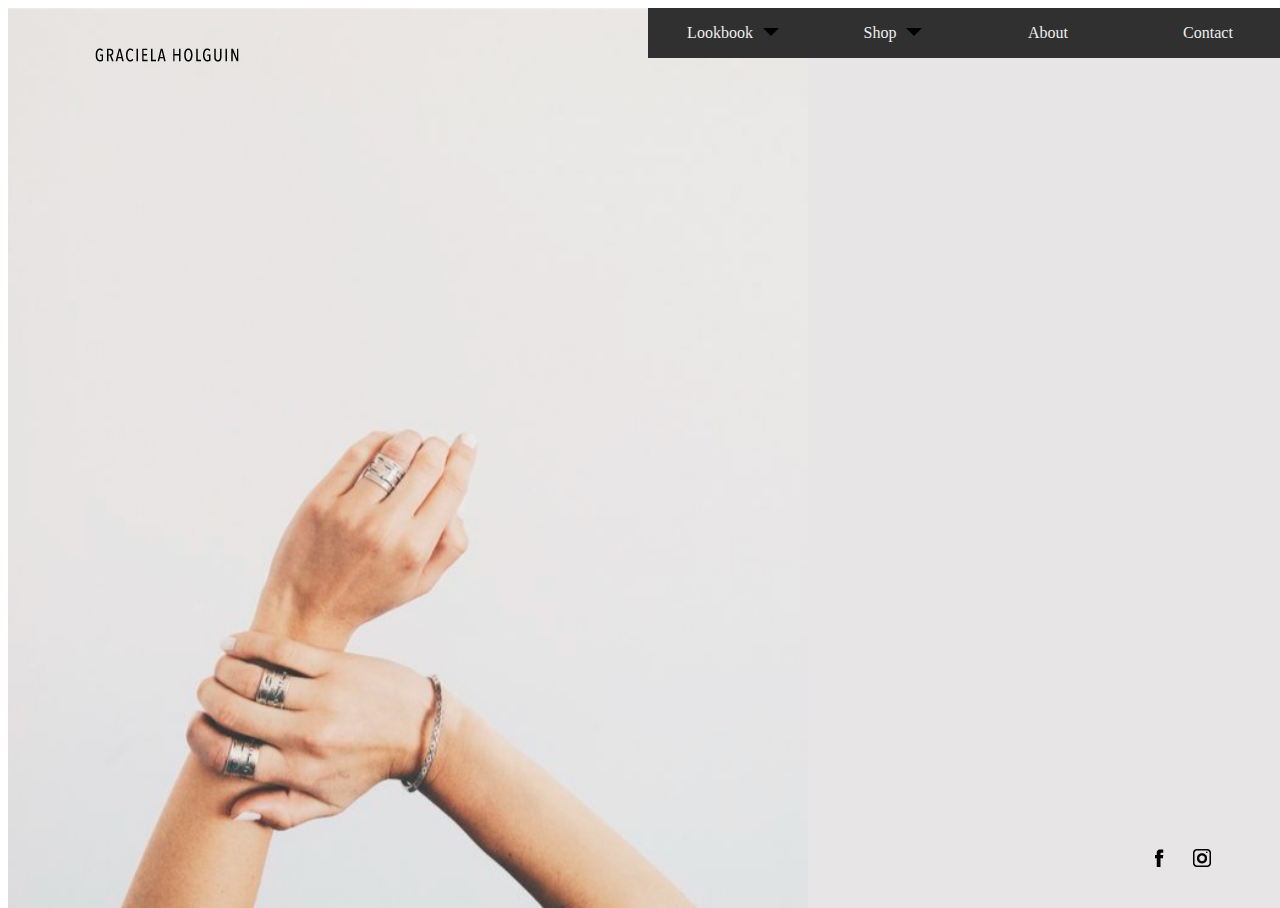
==== index.html @ b3ef6fa7 "Social media footer done. Header layout done, working on styling. Working on Home Section" ====
<!doctype html>
<html class="no-js" lang="es">
    <head>
        <meta charset="utf-8">
        <meta http-equiv="x-ua-compatible" content="ie=edge">
        <title>Products Showroom Template</title>
        <meta name="description" content="This is a collaboration with 'Los Feos Studio'; a solution for small business who wants to promote their products online with an affordable but professional approach. The template is fully customizable in order to be flexible for all kind of industries.">
        <meta name="viewport" content="width=device-width, initial-scale=1">

        <!-- PLACE ORIGINAL FACEBOOK META TAGS -->
            <meta property="fb:admins" content="YOUR_ID_ADMIN_OF_THE_APP" />
            <meta property="fb:app_id" content="PLACE_YOUR_ID" />
            
            <meta property="og:title" content="PLACE_YOUR_TITLE" />
            <meta property="og:site_name" content="PLACE_YOUR_SITE_NAME"/>
            <meta property="og:url" content="PLACE_YOUR_OFFICIAL_URL" />
            <meta property="og:description" content="This is a collaboration with 'Los Feos Studio'; a solution for small business who wants to promote their products online with an affordable but professional approach. The template is fully customizable in order to be flexible for all kind of industries." />

            <!-- PLACE WHAT KIND OF APP THIS IS -->
            <meta property="og:type" content="website" />

            <!-- PLACE WHERE IS MOST PEOPLE WHO WILL SEE YOUR SITE -->
            <meta property="og:locale" content="es_MX" />

            <!-- PLACE AN IMAGE FOR_THE SHARE GRAPH -->
            <meta property="og:image" content="" />
        <!-- END FB META TAGS -->

        <link rel="apple-touch-icon" href="apple-touch-icon.png">
        <!-- Place favicon.png in the root directory -->
        <link rel="icon" type="image/png" href="favicon.png">

        <link rel="stylesheet" href="css/normalize.css">
        <link rel="stylesheet" href="css/main.css">
        <link rel="stylesheet" href="css/styling.css">
        <script src="js/vendor/modernizr-2.8.3.min.js"></script>
    </head>
    <body>
        <!-- PLACE_HERE_YOUR_FBASYNCINIT()_FUNCTION_FOR_THE_APP -->

        <!--[if lt IE 8]>
            <p class="browserupgrade">You are using an <strong>outdated</strong> browser. Please <a href="http://browsehappy.com/">upgrade your browser</a> to improve your experience.</p>
        <![endif]-->

        <!-- Add your site or application content here -->
        <div id="mbrtWrap">
            <div class="innerWrap">
                <header id="mainHead">
                    <div class="logoHome">
                        <a href="#">
                            <img src="img/graciela_holguin.png" alt="Graciela Holguín Joyería" title="Graciela Holguín Joyería">
                        </a>
                    </div>

                    <ul id="dropdownMenu">
                        <li class="mbrtBttns">
                            <a class="mbrtLinks" href="#" alt="Lookbook" title="Lookbook">
                                <span>Lookbook</span>
                                <span class="dropdownTriangle"></span>
                            </a>
                        </li>


                        <li class="mbrtBttns">
                            <a class="mbrtLinks" href="#" alt="Shop" title="Shop">
                                <span>Shop</span>
                                <span class="dropdownTriangle"></span>
                            </a>
                        </li>


                        <li class="mbrtBttns"><a class="mbrtLinks" href="#" alt="About" title="About">About</a></li>


                        <li class="mbrtBttns"><a class="mbrtLinks" href="#" alt="Contact" title="Contact">Contact</a></li>
                    </ul>
                </header>


                <section id="homeLeftImages">
                    <div class="bigImgContainer">
                        <!-- <img src="http://placehold.it/736x736" alt="Big Image"> -->
                    </div>

                    <div class="filterWhite"></div>
                </section>


                <footer>
                    <li class="mbrtBttns firstBttn"><a href="https://www.facebook.com/grajoyeria/" target="_blank" alt="Facebook" title="Facebook"><img src="img/rrss-fb.png" alt="Facebook"></a></li>
                    <li class="mbrtBttns secondBttn"><a href="https://www.instagram.com/grajoyeria/" target="_blank" alt="Instagram" title="Instagram"><img src="img/rrss-ig.png" alt="Instagram"></a></li>
                </footer>
            </div>
        </div>

        <script src="https://ajax.googleapis.com/ajax/libs/jquery/1.11.3/jquery.min.js"></script>
        <script>window.jQuery || document.write('<script src="js/vendor/jquery-1.11.3.min.js"><\/script>')</script>
        <script src="js/plugins.js"></script>
        <script src="js/main.js"></script>

        <!-- Google Analytics: change UA-XXXXX-X to be your site's ID. -->
        <script>
            (function(b,o,i,l,e,r){b.GoogleAnalyticsObject=l;b[l]||(b[l]=
            function(){(b[l].q=b[l].q||[]).push(arguments)});b[l].l=+new Date;
            e=o.createElement(i);r=o.getElementsByTagName(i)[0];
            e.src='https://www.google-analytics.com/analytics.js';
            r.parentNode.insertBefore(e,r)}(window,document,'script','ga'));
            ga('create','UA-XXXXX-X','auto');ga('send','pageview');
        </script>
    </body>
</html>
---- css/styling.css ----
#mbrtWrap {
  position: absolute;
  width: 100%;
  height: 100%;
  margin: 0;
  padding: 0;
  overflow: hidden; }
  #mbrtWrap .innerWrap {
    position: absolute;
    width: 100%;
    height: 100%;
    overflow-y: scroll;
    -webkit-box-sizing: border-box;
    -moz-box-sizing: border-box;
    box-sizing: border-box;
    margin: auto;
    top: 0;
    bottom: 0;
    left: 0;
    right: 0;
    background-color: #eee; }
    #mbrtWrap .innerWrap section {
      z-index: 1;
      position: relative;
      width: 100%;
      height: 100%;
      line-height: 100vh;
      top: 0;
      left: 0; }
    #mbrtWrap .innerWrap .mbrtBttns {
      line-height: 20px; }
    #mbrtWrap .innerWrap .mbrtLinks {
      display: block;
      text-align: center;
      text-decoration: none;
      color: #eee;
      font-weight: lighter;
      background-color: #303030;
      line-height: 50px; }
    #mbrtWrap .innerWrap .dropdownTriangle {
      position: relative;
      width: 0;
      height: 0;
      top: 12px;
      left: 10px;
      border-top: 8px solid #000;
      border-left: 8px solid transparent;
      border-right: 8px solid transparent; }
    #mbrtWrap .innerWrap a {
      -webkit-transition: all 0.3s ease-in-out;
      -moz-transition: all 0.3s ease-in-out;
      -ms-transition: all 0.3s ease-in-out;
      -o-transition: all 0.3s ease-in-out;
      transition: all 0.3s ease-in-out; }
    #mbrtWrap .innerWrap header {
      z-index: 1000000000;
      position: fixed;
      width: 100%;
      height: 56px; }
      #mbrtWrap .innerWrap header .logoHome {
        position: absolute;
        width: 148px;
        height: 18px;
        bottom: 0px;
        left: 85px; }
        #mbrtWrap .innerWrap header .logoHome a {
          position: absolute;
          width: 100%;
          height: 100%; }
        #mbrtWrap .innerWrap header .logoHome img {
          width: 100%;
          vertical-align: baseline; }
      #mbrtWrap .innerWrap header #dropdownMenu {
        position: absolute;
        width: 50%;
        right: 0;
        margin: 0;
        padding: 0; }
        #mbrtWrap .innerWrap header #dropdownMenu li {
          position: relative;
          float: left;
          display: inline-block;
          vertical-align: top;
          zoom: 1;
          /* Fix for IE7 */
          *display: inline;
          /* Fix for IE7 */
          width: 25%; }
    #mbrtWrap .innerWrap footer {
      z-index: 1000000000;
      position: fixed;
      width: 63px;
      height: 20px;
      right: 68px;
      bottom: 32px; }
      #mbrtWrap .innerWrap footer li {
        position: relative;
        float: left;
        display: inline-block;
        vertical-align: top;
        zoom: 1;
        /* Fix for IE7 */
        *display: inline;
        /* Fix for IE7 */
        width: 20px;
        height: 100%;
        text-transform: uppercase; }
      #mbrtWrap .innerWrap footer a {
        display: block;
        width: 100%;
        height: 100%; }
      #mbrtWrap .innerWrap footer img {
        vertical-align: baseline; }
      #mbrtWrap .innerWrap footer .firstBttn {
        float: left; }
      #mbrtWrap .innerWrap footer .secondBttn {
        float: right; }
    #mbrtWrap .innerWrap #homeLeftImages {
      background-color: #e5e3e4;
      min-height: 500px; }
      #mbrtWrap .innerWrap #homeLeftImages .bigImgContainer {
        position: relative;
        width: 62.5%;
        height: 100%;
        background: url("../img/img-1.jpg");
        background-size: cover;
        background-position: bottom left; }
      #mbrtWrap .innerWrap #homeLeftImages .filterWhite {
        position: absolute;
        left: 0;
        top: 0;
        width: 100%;
        height: 100%;
        background-color: #fff;
        opacity: 0.1;
        filter: alpha(opacity=10);
        filter: progid:DXImageTransform.Microsoft.Alpha(Opacity=($val * 100));
        -ms-filter: 'progid:DXImageTransform.Microsoft.Alpha(($val * 100))'; }
    #mbrtWrap .innerWrap a:hover {
      color: #303030;
      background-color: #eee;
      opacity: 0.5;
      filter: alpha(opacity=50);
      filter: progid:DXImageTransform.Microsoft.Alpha(Opacity=($val * 100));
      -ms-filter: 'progid:DXImageTransform.Microsoft.Alpha(($val * 100))'; }

/*# sourceMappingURL=styling.css.map */
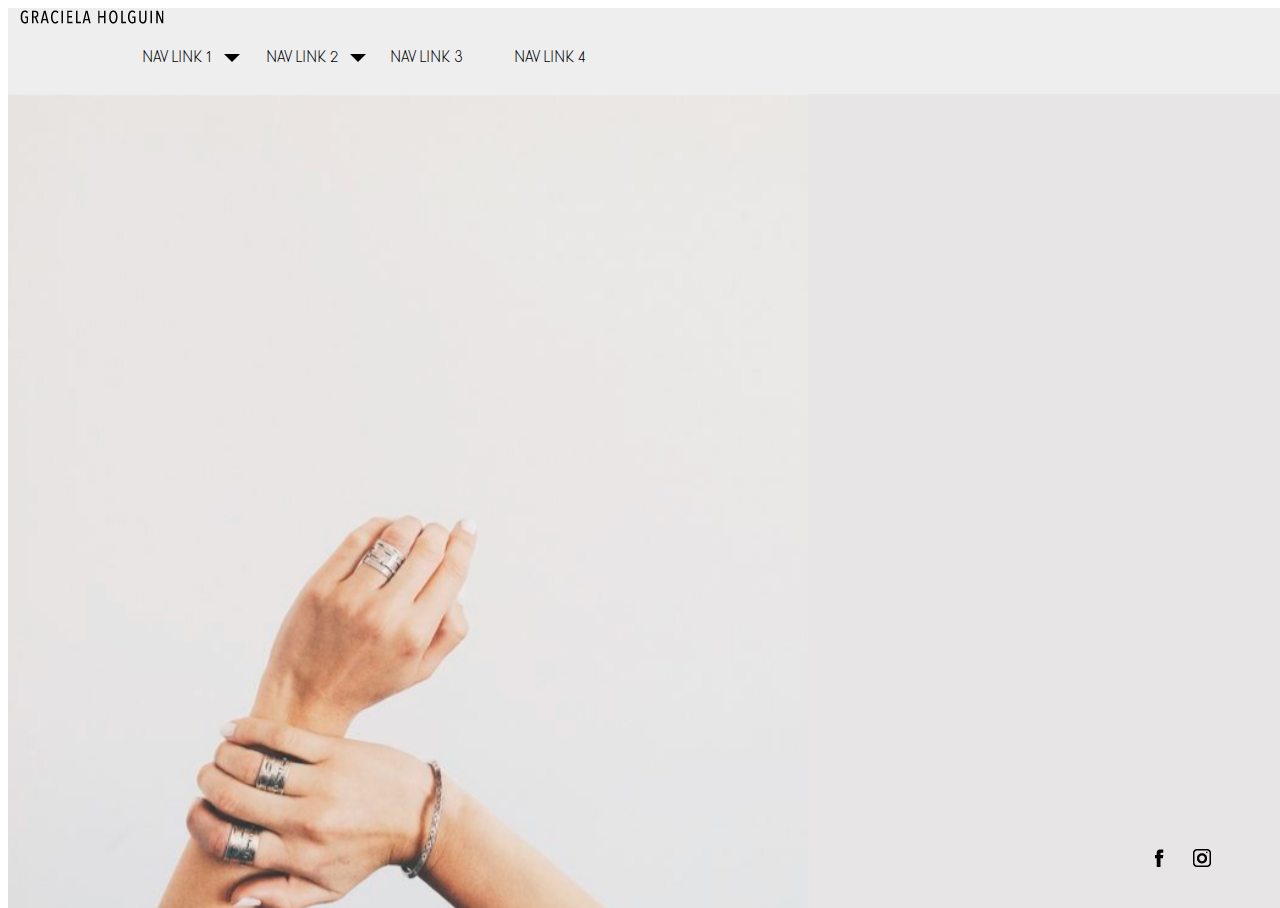
==== commit 9ba09c04: "Dropdown style done, correcting class name pending" ====
--- a/index.html
+++ b/index.html
@@ -33,50 +33,100 @@
         <link rel="stylesheet" href="css/normalize.css">
         <link rel="stylesheet" href="css/main.css">
         <link rel="stylesheet" href="css/styling.css">
-        <script src="js/vendor/modernizr-2.8.3.min.js"></script>
     </head>
-    <body>
-        <!-- PLACE_HERE_YOUR_FBASYNCINIT()_FUNCTION_FOR_THE_APP -->
+    <body class="no-js">
+        <script>
+            // var el = document.getElementsByTagName("body")[0];
+            // el.className = "";
+        </script>
+
 
         <!--[if lt IE 8]>
             <p class="browserupgrade">You are using an <strong>outdated</strong> browser. Please <a href="http://browsehappy.com/">upgrade your browser</a> to improve your experience.</p>
         <![endif]-->
 
-        <!-- Add your site or application content here -->
+
         <div id="mbrtWrap">
             <div class="innerWrap">
-                <header id="mainHead">
-                    <div class="logoHome">
-                        <a href="#">
-                            <img src="img/graciela_holguin.png" alt="Graciela Holguín Joyería" title="Graciela Holguín Joyería">
-                        </a>
-                    </div>
 
-                    <ul id="dropdownMenu">
-                        <li class="mbrtBttns">
-                            <a class="mbrtLinks" href="#" alt="Lookbook" title="Lookbook">
-                                <span>Lookbook</span>
-                                <span class="dropdownTriangle"></span>
+                <!-- Dropdown Navigator -->
+                <nav id="main_nav">
+                    <ul id="dropdown_menu">
+                        <li>
+                            <a href="#">
+                                <img src="img/graciela_holguin.png" alt="Graciela Holguín Joyería" title="Graciela Holguín Joyería">
                             </a>
                         </li>
 
+                    
+                        <li>
+                            <a href="#" alt="Nav Link 1" title="Nav Link 1">
+                                <h3>Nav Link 1</h3>
+                                <span class="dropdown_arrow"></span>
+                            </a>
 
-                        <li class="mbrtBttns">
-                            <a class="mbrtLinks" href="#" alt="Shop" title="Shop">
-                                <span>Shop</span>
-                                <span class="dropdownTriangle"></span>
+                            <ul>
+                                <li>
+                                    <a href="#" title="Sub Nav Link 1">
+                                        <h4>Type of Collection 1</h4>
+                                        <h5>Name of Collection 1</h5>
+                                    </a>
+                                </li>
+                                <li class="last">
+                                    <a href="#" title="Sub Nav Link 2">
+                                        <h4>Type of Collection 2</h4>
+                                        <h5>Name of Collection 2</h5>
+                                    </a>
+                                </li>
+                            </ul>
+                        </li>
+
+
+                        <li>
+                            <a href="#" alt="Nav Link 2" title="Nav Link 2">
+                                <h3>Nav Link 2</h3>
+                                <span class="dropdown_arrow"></span>
+                            </a>
+
+                            <ul>
+                                <li>
+                                    <a href="#" title="Sub Nav Link 1">
+                                        <h5>Name of Product 1</h5>
+                                    </a>
+                                </li>
+
+                                <li>
+                                    <a href="#" title="Sub Nav Link 2">
+                                        <h5>Name of Product 2</h5>
+                                    </a>
+                                </li>
+
+                                <li class="last">
+                                    <a href="#" title="Sub Nav Link 3">
+                                        <h5>Name of Product 3</h5>
+                                    </a>
+                                </li>
+
+                            </ul>
+                        </li>
+
+                        <li>
+                            <a href="#" title="Nav Link 3">
+                                <h3>Nav Link 3</h3>
                             </a>
                         </li>
 
-
-                        <li class="mbrtBttns"><a class="mbrtLinks" href="#" alt="About" title="About">About</a></li>
+                        <li>
+                            <a href="#" title="Nav Link 4">
+                                <h3>Nav Link 4</h3>
+                            </a>
+                        </li>
+    
+                    </ul>
+                </nav>
 
 
-                        <li class="mbrtBttns"><a class="mbrtLinks" href="#" alt="Contact" title="Contact">Contact</a></li>
-                    </ul>
-                </header>
-
-
+                <!-- Body & Sections Content -->
                 <section id="homeLeftImages">
                     <div class="bigImgContainer">
                         <!-- <img src="http://placehold.it/736x736" alt="Big Image"> -->
@@ -93,8 +143,9 @@
             </div>
         </div>
 
-        <script src="https://ajax.googleapis.com/ajax/libs/jquery/1.11.3/jquery.min.js"></script>
-        <script>window.jQuery || document.write('<script src="js/vendor/jquery-1.11.3.min.js"><\/script>')</script>
+        <script src="https://ajax.googleapis.com/ajax/libs/jquery/3.2.1/jquery.min.js"></script>
+        <script>window.jQuery || document.write('<script src="js/vendor/jquery-3.2.1.min.js"><\/script>')</script>
+        <script src="js/vendor/modernizr-2.8.3.min.js"></script>
         <script src="js/plugins.js"></script>
         <script src="js/main.js"></script>
 
--- a/css/styling.css
+++ b/css/styling.css
@@ -1,3 +1,16 @@
+@font-face {
+  font-family: 'Elegant';
+  src: url("../fonts/ElegantLux-Mager.eot");
+  /* IE9 Compat Modes */
+  src: url("../fonts/ElegantLux-Mager.eot?#iefix") format("embedded-opentype"), url("../fonts/ElegantLux-Mager.woff") format("woff"), url("../fonts/ElegantLux-Mager.woff2") format("woff2"), url("../fonts/ElegantLux-Mager.ttf") format("truetype"), url("../fonts/ElegantLux-Mager.svg#ElegantLux-Mager") format("svg");
+  /* Legacy iOS */ }
+* {
+  font-family: 'Elegant', Helvetica;
+  font-weight: 100;
+  -webkit-font-smoothing: antialiased;
+  -moz-font-smoothing: grayscale;
+  -moz-osx-font-smoothing: grayscale; }
+
 #mbrtWrap {
   position: absolute;
   width: 100%;
@@ -37,111 +50,159 @@
       font-weight: lighter;
       background-color: #303030;
       line-height: 50px; }
-    #mbrtWrap .innerWrap .dropdownTriangle {
-      position: relative;
-      width: 0;
-      height: 0;
-      top: 12px;
-      left: 10px;
-      border-top: 8px solid #000;
-      border-left: 8px solid transparent;
-      border-right: 8px solid transparent; }
     #mbrtWrap .innerWrap a {
       -webkit-transition: all 0.3s ease-in-out;
       -moz-transition: all 0.3s ease-in-out;
       -ms-transition: all 0.3s ease-in-out;
       -o-transition: all 0.3s ease-in-out;
       transition: all 0.3s ease-in-out; }
-    #mbrtWrap .innerWrap header {
-      z-index: 1000000000;
-      position: fixed;
-      width: 100%;
-      height: 56px; }
-      #mbrtWrap .innerWrap header .logoHome {
-        position: absolute;
-        width: 148px;
-        height: 18px;
-        bottom: 0px;
-        left: 85px; }
-        #mbrtWrap .innerWrap header .logoHome a {
-          position: absolute;
-          width: 100%;
-          height: 100%; }
-        #mbrtWrap .innerWrap header .logoHome img {
-          width: 100%;
-          vertical-align: baseline; }
-      #mbrtWrap .innerWrap header #dropdownMenu {
-        position: absolute;
-        width: 50%;
-        right: 0;
-        margin: 0;
-        padding: 0; }
-        #mbrtWrap .innerWrap header #dropdownMenu li {
-          position: relative;
-          float: left;
-          display: inline-block;
-          vertical-align: top;
-          zoom: 1;
-          /* Fix for IE7 */
-          *display: inline;
-          /* Fix for IE7 */
-          width: 25%; }
-    #mbrtWrap .innerWrap footer {
-      z-index: 1000000000;
-      position: fixed;
-      width: 63px;
-      height: 20px;
-      right: 68px;
-      bottom: 32px; }
-      #mbrtWrap .innerWrap footer li {
-        position: relative;
-        float: left;
-        display: inline-block;
-        vertical-align: top;
-        zoom: 1;
-        /* Fix for IE7 */
-        *display: inline;
-        /* Fix for IE7 */
-        width: 20px;
-        height: 100%;
-        text-transform: uppercase; }
-      #mbrtWrap .innerWrap footer a {
+
+/* JS disabled styles */
+.no-js nav li:hover ul {
+  display: block; }
+
+nav {
+  z-index: 1000000000;
+  position: fixed;
+  width: 100%;
+  height: 66px;
+  display: block;
+  margin: 0 auto 20px;
+  position: relative;
+  text-transform: uppercase; }
+  nav ul {
+    position: absolute;
+    height: 100%;
+    margin: 0;
+    padding: 0; }
+    nav ul:after {
+      content: ".";
+      display: block;
+      height: 0;
+      clear: both;
+      visibility: hidden; }
+    nav ul li {
+      position: relative;
+      float: left;
+      display: inline-block;
+      vertical-align: top;
+      zoom: 1;
+      /* Fix for IE7 */
+      *display: inline;
+      /* Fix for IE7 */
+      width: 104px;
+      margin: 0 10px;
+      list-style-type: none;
+      font-size: 15px; }
+      nav ul li a {
         display: block;
         width: 100%;
-        height: 100%; }
-      #mbrtWrap .innerWrap footer img {
-        vertical-align: baseline; }
-      #mbrtWrap .innerWrap footer .firstBttn {
-        float: left; }
-      #mbrtWrap .innerWrap footer .secondBttn {
-        float: right; }
-    #mbrtWrap .innerWrap #homeLeftImages {
-      background-color: #e5e3e4;
-      min-height: 500px; }
-      #mbrtWrap .innerWrap #homeLeftImages .bigImgContainer {
-        position: relative;
-        width: 62.5%;
-        height: 100%;
-        background: url("../img/img-1.jpg");
-        background-size: cover;
-        background-position: bottom left; }
-      #mbrtWrap .innerWrap #homeLeftImages .filterWhite {
+        color: #000;
+        text-decoration: none; }
+        nav ul li a:focus {
+          outline: none;
+          text-decoration: underline; }
+        nav ul li a h3 {
+          margin-top: 36px;
+          margin-bottom: 19px;
+          display: inline-block; }
+      nav ul li li:first-child a {
+        border-left: none; }
+      nav ul li li.last a {
+        border-right: none; }
+      nav ul li ul {
+        display: none;
+        width: 100%;
+        height: auto;
         position: absolute;
         left: 0;
-        top: 0;
-        width: 100%;
-        height: 100%;
-        background-color: #fff;
-        opacity: 0.1;
-        filter: alpha(opacity=10);
-        filter: progid:DXImageTransform.Microsoft.Alpha(Opacity=($val * 100));
-        -ms-filter: 'progid:DXImageTransform.Microsoft.Alpha(($val * 100))'; }
-    #mbrtWrap .innerWrap a:hover {
-      color: #303030;
-      background-color: #eee;
-      opacity: 0.5;
-      filter: alpha(opacity=50);
-      filter: progid:DXImageTransform.Microsoft.Alpha(Opacity=($val * 100));
-      -ms-filter: 'progid:DXImageTransform.Microsoft.Alpha(($val * 100))'; }
+        border-bottom: 1px solid #919191; }
+        nav ul li ul li {
+          width: 100%;
+          float: none;
+          margin: 0;
+          border-top: 1px solid #919191; }
+          nav ul li ul li a {
+            padding: 0;
+            border-left: none;
+            border-right: none;
+            font-size: 14px; }
+            nav ul li ul li a:hover {
+              opacity: 0.5;
+              filter: alpha(opacity=50);
+              filter: progid:DXImageTransform.Microsoft.Alpha(Opacity=($val * 100));
+              -ms-filter: 'progid:DXImageTransform.Microsoft.Alpha(($val * 100))'; }
+            nav ul li ul li a h4 {
+              font-size: 9px;
+              -webkit-font-smoothing: auto;
+              color: #000;
+              margin-top: 11px; }
+            nav ul li ul li a h5 {
+              font-size: 12px;
+              color: #686868;
+              margin-top: 0;
+              margin-top: 12px;
+              margin-bottom: 14px; }
+    nav ul .dropdown_arrow {
+      position: relative;
+      width: 0;
+      height: 0;
+      display: inline-block;
+      left: 8px;
+      border-top: 8px solid #000;
+      border-left: 8px solid transparent;
+      border-right: 8px solid transparent; }
+
+footer {
+  z-index: 1000000000;
+  position: fixed;
+  width: 63px;
+  height: 20px;
+  right: 68px;
+  bottom: 32px; }
+  footer li {
+    position: relative;
+    float: left;
+    display: inline-block;
+    vertical-align: top;
+    zoom: 1;
+    /* Fix for IE7 */
+    *display: inline;
+    /* Fix for IE7 */
+    width: 20px;
+    height: 100%;
+    text-transform: uppercase; }
+  footer a {
+    display: block;
+    width: 100%;
+    height: 100%; }
+  footer img {
+    vertical-align: baseline; }
+  footer .firstBttn {
+    float: left; }
+  footer .secondBttn {
+    float: right; }
+
+#homeLeftImages {
+  background-color: #e5e3e4;
+  min-height: 500px; }
+  #homeLeftImages .bigImgContainer {
+    position: relative;
+    width: 62.5%;
+    height: 100%;
+    background: url("../img/img-1.jpg");
+    background-size: cover;
+    background-position: bottom left; }
+  #homeLeftImages .filterWhite {
+    position: absolute;
+    left: 0;
+    top: 0;
+    width: 100%;
+    height: 100%;
+    background-color: #fff;
+    opacity: 0.1;
+    filter: alpha(opacity=10);
+    filter: progid:DXImageTransform.Microsoft.Alpha(Opacity=($val * 100));
+    -ms-filter: 'progid:DXImageTransform.Microsoft.Alpha(($val * 100))'; }
 
 /*# sourceMappingURL=styling.css.map */
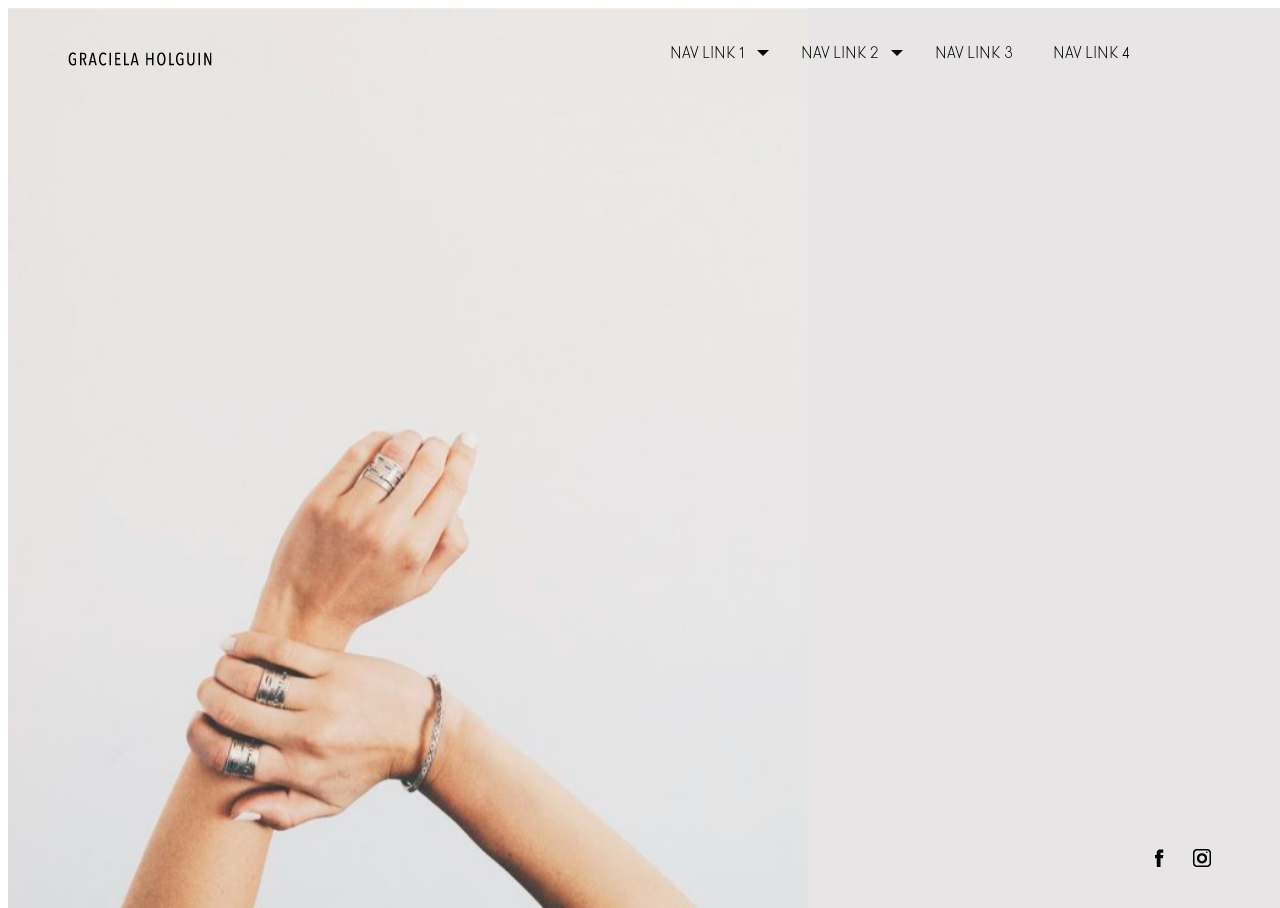
==== commit 59a2c133: "Class names written better. Syntax and hierarchy of dropdown improved. Javascript dropdown pending." ====
--- a/index.html
+++ b/index.html
@@ -45,34 +45,32 @@
             <p class="browserupgrade">You are using an <strong>outdated</strong> browser. Please <a href="http://browsehappy.com/">upgrade your browser</a> to improve your experience.</p>
         <![endif]-->
 
+        <div class="innerWrap">
 
-        <div id="mbrtWrap">
-            <div class="innerWrap">
+            <header>
+                <div id="main_logo">
+                    <a href="#">
+                        <img src="img/graciela_holguin.png" alt="Graciela Holguín Joyería" title="Graciela Holguín Joyería">
+                    </a>
+                </div>
 
                 <!-- Dropdown Navigator -->
                 <nav id="main_nav">
-                    <ul id="dropdown_menu">
-                        <li>
-                            <a href="#">
-                                <img src="img/graciela_holguin.png" alt="Graciela Holguín Joyería" title="Graciela Holguín Joyería">
-                            </a>
-                        </li>
-
-                    
-                        <li>
+                    <ul id="dropdown_menu" class="main_ul">
+                        <li class="main_nav_link">
                             <a href="#" alt="Nav Link 1" title="Nav Link 1">
                                 <h3>Nav Link 1</h3>
                                 <span class="dropdown_arrow"></span>
                             </a>
 
-                            <ul>
-                                <li>
+                            <ul class="sub_ul">
+                                <li class="sub_nav_link">
                                     <a href="#" title="Sub Nav Link 1">
                                         <h4>Type of Collection 1</h4>
                                         <h5>Name of Collection 1</h5>
                                     </a>
                                 </li>
-                                <li class="last">
+                                <li class="sub_nav_link last">
                                     <a href="#" title="Sub Nav Link 2">
                                         <h4>Type of Collection 2</h4>
                                         <h5>Name of Collection 2</h5>
@@ -82,66 +80,67 @@
                         </li>
 
 
-                        <li>
+                        <li class="main_nav_link">
                             <a href="#" alt="Nav Link 2" title="Nav Link 2">
                                 <h3>Nav Link 2</h3>
                                 <span class="dropdown_arrow"></span>
                             </a>
 
-                            <ul>
-                                <li>
+                            <ul class="sub_ul">
+                                <li class="sub_nav_link">
                                     <a href="#" title="Sub Nav Link 1">
-                                        <h5>Name of Product 1</h5>
+                                        <h6>Name of Product 1</h6>
                                     </a>
                                 </li>
 
-                                <li>
+                                <li class="sub_nav_link">
                                     <a href="#" title="Sub Nav Link 2">
-                                        <h5>Name of Product 2</h5>
+                                        <h6>Name of Product 2</h6>
                                     </a>
                                 </li>
 
-                                <li class="last">
+                                <li class="sub_nav_link last">
                                     <a href="#" title="Sub Nav Link 3">
-                                        <h5>Name of Product 3</h5>
+                                        <h6>Name of Product 3</h6>
                                     </a>
                                 </li>
 
                             </ul>
                         </li>
 
-                        <li>
+                        <li class="main_nav_link">
                             <a href="#" title="Nav Link 3">
                                 <h3>Nav Link 3</h3>
                             </a>
                         </li>
 
-                        <li>
+                        <li class="main_nav_link">
                             <a href="#" title="Nav Link 4">
                                 <h3>Nav Link 4</h3>
                             </a>
                         </li>
-    
+
                     </ul>
                 </nav>
+            </header>
 
 
-                <!-- Body & Sections Content -->
-                <section id="homeLeftImages">
-                    <div class="bigImgContainer">
-                        <!-- <img src="http://placehold.it/736x736" alt="Big Image"> -->
-                    </div>
+            <!-- Body & Sections Content -->
+            <section id="homeLeftImages">
+                <div class="bigImgContainer">
+                    <!-- <img src="http://placehold.it/736x736" alt="Big Image"> -->
+                </div>
 
-                    <div class="filterWhite"></div>
-                </section>
+                <div class="filterWhite"></div>
+            </section>
 
 
-                <footer>
-                    <li class="mbrtBttns firstBttn"><a href="https://www.facebook.com/grajoyeria/" target="_blank" alt="Facebook" title="Facebook"><img src="img/rrss-fb.png" alt="Facebook"></a></li>
-                    <li class="mbrtBttns secondBttn"><a href="https://www.instagram.com/grajoyeria/" target="_blank" alt="Instagram" title="Instagram"><img src="img/rrss-ig.png" alt="Instagram"></a></li>
-                </footer>
-            </div>
+            <footer>
+                <li class="firstBttn"><a href="https://www.facebook.com/grajoyeria/" target="_blank" alt="Facebook" title="Facebook"><img src="img/rrss-fb.png" alt="Facebook"></a></li>
+                <li class="secondBttn"><a href="https://www.instagram.com/grajoyeria/" target="_blank" alt="Instagram" title="Instagram"><img src="img/rrss-ig.png" alt="Instagram"></a></li>
+            </footer>
         </div>
+        
 
         <script src="https://ajax.googleapis.com/ajax/libs/jquery/3.2.1/jquery.min.js"></script>
         <script>window.jQuery || document.write('<script src="js/vendor/jquery-3.2.1.min.js"><\/script>')</script>
--- a/css/styling.css
+++ b/css/styling.css
@@ -11,147 +11,139 @@
   -moz-font-smoothing: grayscale;
   -moz-osx-font-smoothing: grayscale; }
 
-#mbrtWrap {
+.innerWrap {
   position: absolute;
   width: 100%;
   height: 100%;
   margin: 0;
   padding: 0;
-  overflow: hidden; }
-  #mbrtWrap .innerWrap {
-    position: absolute;
+  overflow-y: scroll;
+  -webkit-box-sizing: border-box;
+  -moz-box-sizing: border-box;
+  box-sizing: border-box;
+  background-color: #eee; }
+  .innerWrap section {
+    z-index: 1;
+    position: relative;
     width: 100%;
     height: 100%;
-    overflow-y: scroll;
-    -webkit-box-sizing: border-box;
-    -moz-box-sizing: border-box;
-    box-sizing: border-box;
-    margin: auto;
+    line-height: 100vh;
     top: 0;
-    bottom: 0;
-    left: 0;
-    right: 0;
-    background-color: #eee; }
-    #mbrtWrap .innerWrap section {
-      z-index: 1;
-      position: relative;
-      width: 100%;
-      height: 100%;
-      line-height: 100vh;
-      top: 0;
-      left: 0; }
-    #mbrtWrap .innerWrap .mbrtBttns {
-      line-height: 20px; }
-    #mbrtWrap .innerWrap .mbrtLinks {
-      display: block;
-      text-align: center;
-      text-decoration: none;
-      color: #eee;
-      font-weight: lighter;
-      background-color: #303030;
-      line-height: 50px; }
-    #mbrtWrap .innerWrap a {
-      -webkit-transition: all 0.3s ease-in-out;
-      -moz-transition: all 0.3s ease-in-out;
-      -ms-transition: all 0.3s ease-in-out;
-      -o-transition: all 0.3s ease-in-out;
-      transition: all 0.3s ease-in-out; }
+    left: 0; }
+  .innerWrap a {
+    -webkit-transition: all 0.3s ease-in-out;
+    -moz-transition: all 0.3s ease-in-out;
+    -ms-transition: all 0.3s ease-in-out;
+    -o-transition: all 0.3s ease-in-out;
+    transition: all 0.3s ease-in-out; }
 
 /* JS disabled styles */
 .no-js nav li:hover ul {
-  display: block; }
-
-nav {
-  z-index: 1000000000;
+  display: block !important; }
+
+header {
   position: fixed;
   width: 100%;
-  height: 66px;
-  display: block;
-  margin: 0 auto 20px;
-  position: relative;
-  text-transform: uppercase; }
-  nav ul {
+  height: 76px;
+  z-index: 1000000000; }
+  header #main_logo {
     position: absolute;
-    height: 100%;
-    margin: 0;
-    padding: 0; }
-    nav ul:after {
-      content: ".";
-      display: block;
-      height: 0;
-      clear: both;
-      visibility: hidden; }
-    nav ul li {
-      position: relative;
-      float: left;
-      display: inline-block;
-      vertical-align: top;
-      zoom: 1;
-      /* Fix for IE7 */
-      *display: inline;
-      /* Fix for IE7 */
-      width: 104px;
-      margin: 0 10px;
-      list-style-type: none;
-      font-size: 15px; }
-      nav ul li a {
+    top: 42px;
+    left: 4.5%; }
+    header #main_logo img {
+      vertical-align: top; }
+  header #main_nav {
+    position: absolute;
+    display: block;
+    width: 510px;
+    right: 10%;
+    text-transform: uppercase; }
+    header #main_nav .main_ul {
+      position: absolute;
+      height: 100%;
+      margin: 0;
+      padding: 0; }
+      header #main_nav .main_ul:after {
+        content: ".";
         display: block;
-        width: 100%;
-        color: #000;
-        text-decoration: none; }
-        nav ul li a:focus {
-          outline: none;
-          text-decoration: underline; }
-        nav ul li a h3 {
-          margin-top: 36px;
-          margin-bottom: 19px;
-          display: inline-block; }
-      nav ul li li:first-child a {
-        border-left: none; }
-      nav ul li li.last a {
-        border-right: none; }
-      nav ul li ul {
-        display: none;
-        width: 100%;
-        height: auto;
-        position: absolute;
-        left: 0;
-        border-bottom: 1px solid #919191; }
-        nav ul li ul li {
+        height: 0;
+        clear: both;
+        visibility: hidden; }
+      header #main_nav .main_ul .main_nav_link {
+        position: relative;
+        float: left;
+        display: inline-block;
+        vertical-align: top;
+        zoom: 1;
+        /* Fix for IE7 */
+        *display: inline;
+        /* Fix for IE7 */
+        -webkit-box-sizing: border-box;
+        -moz-box-sizing: border-box;
+        box-sizing: border-box;
+        padding: 0 8px;
+        margin: 0 12px;
+        list-style-type: none; }
+        header #main_nav .main_ul .main_nav_link a {
+          display: block;
           width: 100%;
-          float: none;
-          margin: 0;
-          border-top: 1px solid #919191; }
-          nav ul li ul li a {
+          color: #000;
+          text-decoration: none; }
+          header #main_nav .main_ul .main_nav_link a:focus {
+            outline: none;
+            text-decoration: underline; }
+          header #main_nav .main_ul .main_nav_link a h3 {
+            font-size: 18px;
+            margin-top: 32px;
+            margin-bottom: 19px;
+            display: inline-block; }
+          header #main_nav .main_ul .main_nav_link a .dropdown_arrow {
+            position: relative;
+            width: 0;
+            height: 0;
+            display: inline-block;
+            top: -2px;
+            left: 8px;
+            border-top: 6px solid #000;
+            border-left: 6px solid transparent;
+            border-right: 6px solid transparent; }
+        header #main_nav .main_ul .main_nav_link .sub_ul {
+          display: none;
+          position: absolute;
+          width: 100%;
+          height: auto;
+          left: 4px;
+          padding: 0;
+          border-bottom: 1px solid #919191;
+          list-style-type: none; }
+          header #main_nav .main_ul .main_nav_link .sub_ul .sub_nav_link {
+            width: 100%;
+            float: none;
+            margin: 0;
             padding: 0;
-            border-left: none;
-            border-right: none;
-            font-size: 14px; }
-            nav ul li ul li a:hover {
-              opacity: 0.5;
-              filter: alpha(opacity=50);
-              filter: progid:DXImageTransform.Microsoft.Alpha(Opacity=($val * 100));
-              -ms-filter: 'progid:DXImageTransform.Microsoft.Alpha(($val * 100))'; }
-            nav ul li ul li a h4 {
-              font-size: 9px;
-              -webkit-font-smoothing: auto;
-              color: #000;
-              margin-top: 11px; }
-            nav ul li ul li a h5 {
-              font-size: 12px;
-              color: #686868;
-              margin-top: 0;
-              margin-top: 12px;
-              margin-bottom: 14px; }
-    nav ul .dropdown_arrow {
-      position: relative;
-      width: 0;
-      height: 0;
-      display: inline-block;
-      left: 8px;
-      border-top: 8px solid #000;
-      border-left: 8px solid transparent;
-      border-right: 8px solid transparent; }
+            border-top: 1px solid #919191; }
+            header #main_nav .main_ul .main_nav_link .sub_ul .sub_nav_link a {
+              padding: 0;
+              border-left: none;
+              border-right: none;
+              font-size: 14px; }
+              header #main_nav .main_ul .main_nav_link .sub_ul .sub_nav_link a:hover {
+                opacity: 0.5;
+                filter: alpha(opacity=50);
+                filter: progid:DXImageTransform.Microsoft.Alpha(Opacity=($val * 100));
+                -ms-filter: 'progid:DXImageTransform.Microsoft.Alpha(($val * 100))'; }
+              header #main_nav .main_ul .main_nav_link .sub_ul .sub_nav_link a h4 {
+                font-size: 9px;
+                -webkit-font-smoothing: auto;
+                color: #000;
+                margin-top: 11px; }
+              header #main_nav .main_ul .main_nav_link .sub_ul .sub_nav_link a h5, header #main_nav .main_ul .main_nav_link .sub_ul .sub_nav_link a h6 {
+                font-size: 13px;
+                letter-spacing: 1px;
+                color: #686868;
+                margin-top: 0;
+                margin-top: 12px;
+                margin-bottom: 14px; }
 
 footer {
   z-index: 1000000000;
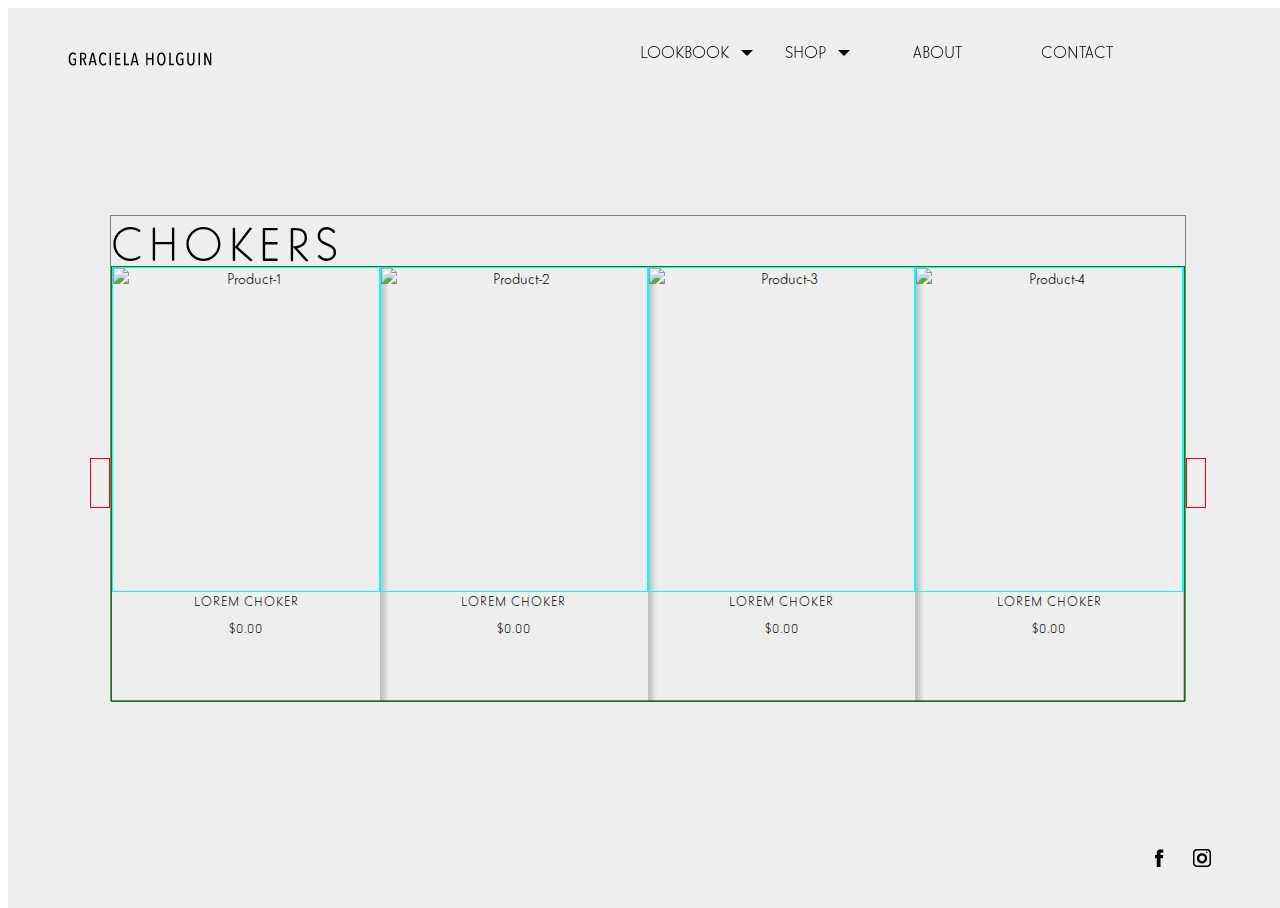
==== commit 0a0d21bc: "Still working on Product Carousel" ====
--- a/index.html
+++ b/index.html
@@ -36,8 +36,8 @@
     </head>
     <body class="no-js">
         <script>
-            // var el = document.getElementsByTagName("body")[0];
-            // el.className = "";
+            var el = document.getElementsByTagName("body")[0];
+            el.className = "";
         </script>
 
 
@@ -58,22 +58,22 @@
                 <nav id="main_nav">
                     <ul id="dropdown_menu" class="main_ul">
                         <li class="main_nav_link">
-                            <a href="#" alt="Nav Link 1" title="Nav Link 1">
-                                <h3>Nav Link 1</h3>
+                            <a href="#" title="Lookbook">
+                                <h3>Lookbook</h3>
                                 <span class="dropdown_arrow"></span>
                             </a>
 
                             <ul class="sub_ul">
                                 <li class="sub_nav_link">
-                                    <a href="#" title="Sub Nav Link 1">
-                                        <h4>Type of Collection 1</h4>
-                                        <h5>Name of Collection 1</h5>
+                                    <a href="#" title="Tempo 1">
+                                        <h4>Tempo 1</h4>
+                                        <h5>Seasons</h5>
                                     </a>
                                 </li>
                                 <li class="sub_nav_link last">
-                                    <a href="#" title="Sub Nav Link 2">
-                                        <h4>Type of Collection 2</h4>
-                                        <h5>Name of Collection 2</h5>
+                                    <a href="#" title="Tempo 2">
+                                        <h4>Tempo 2</h4>
+                                        <h5>Dulce Noche</h5>
                                     </a>
                                 </li>
                             </ul>
@@ -81,27 +81,27 @@
 
 
                         <li class="main_nav_link">
-                            <a href="#" alt="Nav Link 2" title="Nav Link 2">
-                                <h3>Nav Link 2</h3>
+                            <a href="#"title="Shop">
+                                <h3>Shop</h3>
                                 <span class="dropdown_arrow"></span>
                             </a>
 
                             <ul class="sub_ul">
                                 <li class="sub_nav_link">
-                                    <a href="#" title="Sub Nav Link 1">
-                                        <h6>Name of Product 1</h6>
+                                    <a href="#" title="Chokers" >
+                                        <h6>Chokers</h6>
                                     </a>
                                 </li>
 
                                 <li class="sub_nav_link">
-                                    <a href="#" title="Sub Nav Link 2">
-                                        <h6>Name of Product 2</h6>
+                                    <a href="#" title="Brazaletes" >
+                                        <h6>Brazaletes</h6>
                                     </a>
                                 </li>
 
                                 <li class="sub_nav_link last">
-                                    <a href="#" title="Sub Nav Link 3">
-                                        <h6>Name of Product 3</h6>
+                                    <a href="#" title="Anillos" >
+                                        <h6>Anillos</h6>
                                     </a>
                                 </li>
 
@@ -109,14 +109,14 @@
                         </li>
 
                         <li class="main_nav_link">
-                            <a href="#" title="Nav Link 3">
-                                <h3>Nav Link 3</h3>
-                            </a>
-                        </li>
-
-                        <li class="main_nav_link">
-                            <a href="#" title="Nav Link 4">
-                                <h3>Nav Link 4</h3>
+                            <a href="#" title="About">
+                                <h3>About</h3>
+                            </a>
+                        </li>
+
+                        <li class="main_nav_link">
+                            <a href="#" title="Contact">
+                                <h3>Contact</h3>
                             </a>
                         </li>
 
@@ -126,18 +126,98 @@
 
 
             <!-- Body & Sections Content -->
-            <section id="homeLeftImages">
-                <div class="bigImgContainer">
-                    <!-- <img src="http://placehold.it/736x736" alt="Big Image"> -->
+
+            <!-- <section class="home_left_images">
+                <div class="big_img_container">
+                    <img src="http://placehold.it/736x736" alt="Big Image">
                 </div>
 
-                <div class="filterWhite"></div>
+                <div class="filter_white"></div>
+            </section> -->
+
+            <section id="product_carousel">
+                <nav class="arrow_container left_arrow_nav">
+                    <a href="#" class="carousel_arrows left_carousel_arrow gray_arrow"></a>
+                </nav>
+
+                <div class="carousel_container">
+                    <h1 class="product_type">Chokers</h1>
+                    <div class="carousel_simple">
+                        <div class="inner_slider">
+                            <div class="product_card single_product_1">
+                                <div class="img_container"><img src="http://placehold.it/165x210" alt="Product-1" title="Product-1"></div>
+
+                                <div class="info_container">
+                                    <h2 class="product_name" title="Product-1">Lorem Choker</h2>
+                                    <h3 class="product_price" title="Price-1">$0.00</h3>
+                                </div>
+                            </div>
+
+
+                            <div class="product_card single_product_2">
+                                <div class="img_container"><img src="http://placehold.it/165x210" alt="Product-2" title="Product-2"></div>
+
+                                <div class="info_container">
+                                    <h2 class="product_name" title="Product-2">Lorem Choker</h2>
+                                    <h3 class="product_price" title="Price-2">$0.00</h3>
+                                </div>
+                            </div>
+
+
+                            <div class="product_card single_product_3">
+                                <div class="img_container"><img src="http://placehold.it/165x210" alt="Product-3" title="Product-3"></div>
+
+                                <div class="info_container">
+                                    <h2 class="product_name" title="Product-3">Lorem Choker</h2>
+                                    <h3 class="product_price" title="Price-3">$0.00</h3>
+                                </div>
+                            </div>
+
+
+                            <div class="product_card single_product_4">
+                                <div class="img_container"><img src="http://placehold.it/165x210" alt="Product-4" title="Product-4"></div>
+
+                                <div class="info_container">
+                                    <h2 class="product_name" title="Product-4">Lorem Choker</h2>
+                                    <h3 class="product_price" title="Price-4">$0.00</h3>
+                                </div>
+                            </div>
+
+
+                            <div class="product_card single_product_5">
+                                <div class="img_container"><img src="http://placehold.it/165x210" alt="Product-5" title="Product-5"></div>
+
+                                <div class="info_container">
+                                    <h2 class="product_name" title="Product-5">Lorem Choker</h2>
+                                    <h3 class="product_price" title="Price-5">$0.00</h3>
+                                </div>
+                            </div>
+
+
+                            <div class="product_card single_product_6">
+                                <div class="img_container"><img src="http://placehold.it/165x210" alt="Product-6" title="Product-6"></div>
+
+                                <div class="info_container">
+                                    <h2 class="product_name" title="Product-6">Lorem Choker</h2>
+                                    <h3 class="product_price" title="Price-6">$0.00</h3>
+                                </div>
+                            </div>
+                        </div>
+                    </div>
+                </div>
+
+                <nav class="arrow_container right_arrow_nav">
+                    <a href="#" class="carousel_arrows right_carousel_arrow gray_arrow"></a>
+                </nav>
+
+                <div class="return_to_collection"></div>
+                
             </section>
 
 
             <footer>
-                <li class="firstBttn"><a href="https://www.facebook.com/grajoyeria/" target="_blank" alt="Facebook" title="Facebook"><img src="img/rrss-fb.png" alt="Facebook"></a></li>
-                <li class="secondBttn"><a href="https://www.instagram.com/grajoyeria/" target="_blank" alt="Instagram" title="Instagram"><img src="img/rrss-ig.png" alt="Instagram"></a></li>
+                <li class="firstBttn"><a href="https://www.facebook.com/grajoyeria/" target="_blank" title="Facebook"><img src="img/rrss-fb.png" alt="Facebook"></a></li>
+                <li class="secondBttn"><a href="https://www.instagram.com/grajoyeria/" target="_blank" title="Instagram"><img src="img/rrss-ig.png" alt="Instagram"></a></li>
             </footer>
         </div>
         
--- a/css/styling.css
+++ b/css/styling.css
@@ -27,7 +27,6 @@
     position: relative;
     width: 100%;
     height: 100%;
-    line-height: 100vh;
     top: 0;
     left: 0; }
   .innerWrap a {
@@ -55,7 +54,7 @@
   header #main_nav {
     position: absolute;
     display: block;
-    width: 510px;
+    width: 540px;
     right: 10%;
     text-transform: uppercase; }
     header #main_nav .main_ul {
@@ -81,6 +80,7 @@
         -webkit-box-sizing: border-box;
         -moz-box-sizing: border-box;
         box-sizing: border-box;
+        min-width: 104px;
         padding: 0 8px;
         margin: 0 12px;
         list-style-type: none; }
@@ -115,7 +115,8 @@
           left: 4px;
           padding: 0;
           border-bottom: 1px solid #919191;
-          list-style-type: none; }
+          list-style-type: none;
+          background-color: #eee; }
           header #main_nav .main_ul .main_nav_link .sub_ul .sub_nav_link {
             width: 100%;
             float: none;
@@ -123,7 +124,7 @@
             padding: 0;
             border-top: 1px solid #919191; }
             header #main_nav .main_ul .main_nav_link .sub_ul .sub_nav_link a {
-              padding: 0;
+              padding: 0 0 0 7px;
               border-left: none;
               border-right: none;
               font-size: 14px; }
@@ -175,17 +176,18 @@
   footer .secondBttn {
     float: right; }
 
-#homeLeftImages {
+.home_left_images {
   background-color: #e5e3e4;
-  min-height: 500px; }
-  #homeLeftImages .bigImgContainer {
+  min-height: 500px;
+  line-height: 100vh; }
+  .home_left_images .big_img_container {
     position: relative;
     width: 62.5%;
     height: 100%;
     background: url("../img/img-1.jpg");
     background-size: cover;
     background-position: bottom left; }
-  #homeLeftImages .filterWhite {
+  .home_left_images .filter_white {
     position: absolute;
     left: 0;
     top: 0;
@@ -197,4 +199,136 @@
     filter: progid:DXImageTransform.Microsoft.Alpha(Opacity=($val * 100));
     -ms-filter: 'progid:DXImageTransform.Microsoft.Alpha(($val * 100))'; }
 
+.carousel_container {
+  position: absolute;
+  width: 84%;
+  height: 54%;
+  min-height: 384px;
+  margin: auto;
+  top: 0;
+  bottom: 0;
+  left: 0;
+  right: 0;
+  border: 1px solid gray;
+  -webkit-box-sizing: border-box;
+  -moz-box-sizing: border-box;
+  box-sizing: border-box; }
+  .carousel_container .product_type {
+    position: relative;
+    margin: 0;
+    text-transform: uppercase;
+    font-size: 50px;
+    line-height: 50px;
+    letter-spacing: 5px; }
+  .carousel_container .carousel_simple {
+    position: relative;
+    width: 100%;
+    height: 90%;
+    overflow: hidden;
+    border: 1px solid green;
+    -webkit-box-sizing: border-box;
+    -moz-box-sizing: border-box;
+    box-sizing: border-box; }
+    .carousel_container .carousel_simple .inner_slider {
+      position: relative;
+      width: 150%;
+      height: 100%;
+      display: block; }
+      .carousel_container .carousel_simple .inner_slider .product_card {
+        position: relative;
+        float: left;
+        display: inline-block;
+        vertical-align: top;
+        zoom: 1;
+        /* Fix for IE7 */
+        *display: inline;
+        /* Fix for IE7 */
+        width: 16.66%;
+        height: 100%;
+        text-align: center;
+        box-shadow: 5px 5px 5px rgba(0, 0, 0, 0.2); }
+        .carousel_container .carousel_simple .inner_slider .product_card .img_container {
+          position: relative;
+          width: 100%;
+          height: 75%;
+          padding: 0 10%;
+          -webkit-box-sizing: border-box;
+          -moz-box-sizing: border-box;
+          box-sizing: border-box;
+          border: 1px solid aqua; }
+          .carousel_container .carousel_simple .inner_slider .product_card .img_container img {
+            position: absolute;
+            margin: auto;
+            top: 0;
+            bottom: 0;
+            left: 0;
+            right: 0; }
+        .carousel_container .carousel_simple .inner_slider .product_card .info_container {
+          position: relative;
+          width: 100%;
+          height: 25%; }
+          .carousel_container .carousel_simple .inner_slider .product_card .info_container .product_name, .carousel_container .carousel_simple .inner_slider .product_card .info_container .product_price {
+            margin: 0 0 10px 0;
+            font-size: 14px;
+            letter-spacing: 1px;
+            text-transform: uppercase; }
+
+.arrow_container {
+  position: absolute;
+  width: 20px;
+  height: 50px;
+  margin: auto;
+  top: 50px;
+  bottom: 0;
+  border: 1px solid red;
+  -webkit-box-sizing: border-box;
+  -moz-box-sizing: border-box;
+  box-sizing: border-box; }
+  .arrow_container .carousel_arrows {
+    display: block;
+    position: absolute;
+    width: 20px;
+    height: 28px;
+    margin: auto;
+    top: 0;
+    bottom: 0;
+    background: transparent url("../img/carousel_arrows.png") no-repeat;
+    -webkit-transition: all 0.5s ease-in-out;
+    -moz-transition: all 0.5s ease-in-out;
+    -ms-transition: all 0.5s ease-in-out;
+    -o-transition: all 0.5s ease-in-out;
+    transition: all 0.5s ease-in-out; }
+  .arrow_container .left_carousel_arrow {
+    background-position: left center; }
+    .arrow_container .left_carousel_arrow:hover {
+      -webkit-transform: translate(-5px, 0);
+      -moz-transform: translate(-5px, 0);
+      -ms-transform: translate(-5px, 0);
+      -o-transform: translate(-5px, 0);
+      transform: translate(-5px, 0); }
+  .arrow_container .right_carousel_arrow {
+    background-position: right center; }
+    .arrow_container .right_carousel_arrow:hover {
+      -webkit-transform: translate(5px, 0);
+      -moz-transform: translate(5px, 0);
+      -ms-transform: translate(5px, 0);
+      -o-transform: translate(5px, 0);
+      transform: translate(5px, 0); }
+  .arrow_container .gray_arrow {
+    opacity: 0.4;
+    filter: alpha(opacity=40);
+    filter: progid:DXImageTransform.Microsoft.Alpha(Opacity=($val * 100));
+    -ms-filter: 'progid:DXImageTransform.Microsoft.Alpha(($val * 100))'; }
+
+.left_arrow_nav {
+  right: 92%; }
+
+.right_arrow_nav {
+  left: 92%; }
+
+.return_to_collection {
+  position: absolute;
+  width: 132px;
+  height: 38px; }
+
 /*# sourceMappingURL=styling.css.map */
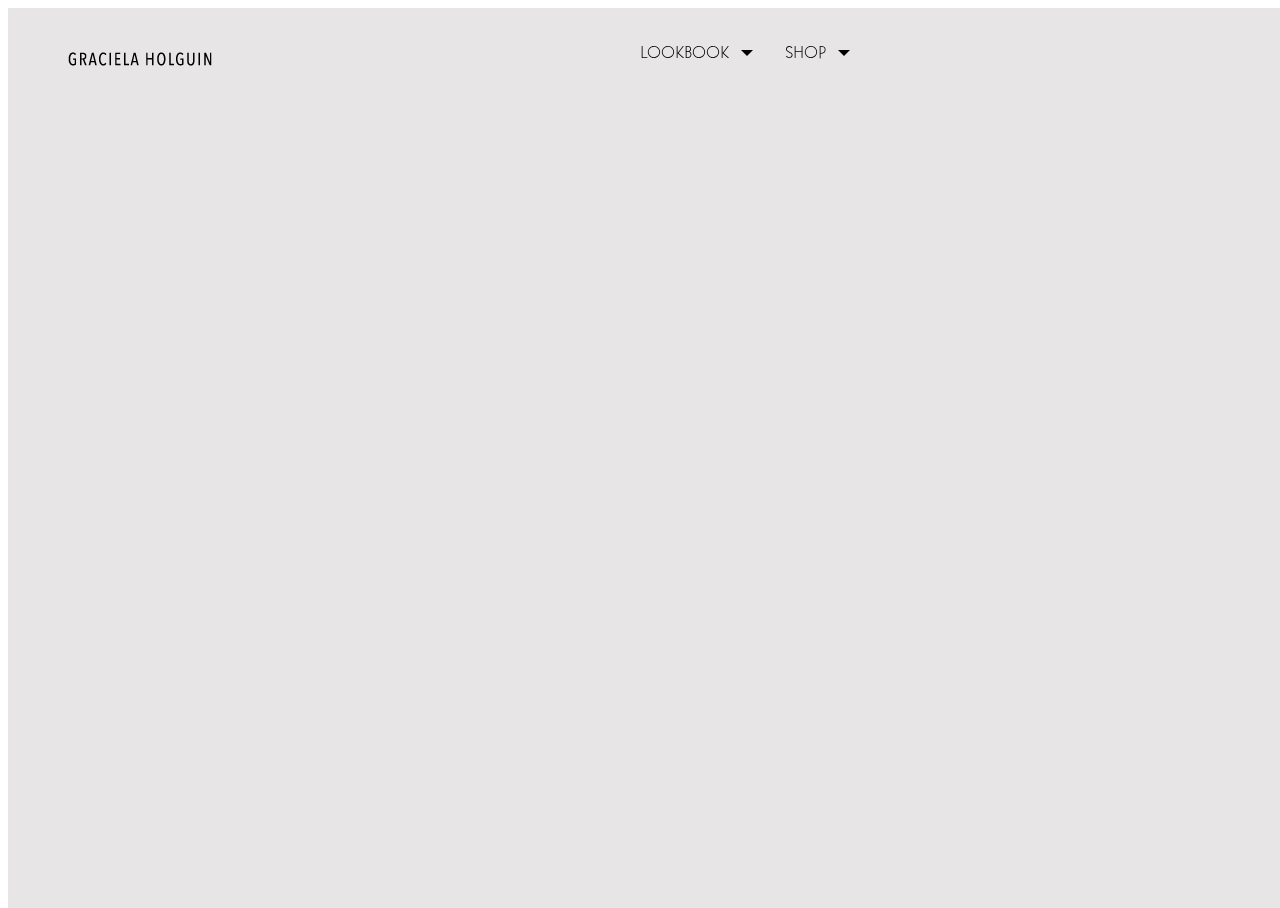
==== commit 41251426: "Second lorem content to show client. Now animated" ====
--- a/index.html
+++ b/index.html
@@ -3,7 +3,8 @@
     <head>
         <meta charset="utf-8">
         <meta http-equiv="x-ua-compatible" content="ie=edge">
-        <title>Products Showroom Template</title>
+        <!-- <title>Products Showroom Template</title> -->
+        <title>Graciela Holguín | Joyería</title>
         <meta name="description" content="This is a collaboration with 'Los Feos Studio'; a solution for small business who wants to promote their products online with an affordable but professional approach. The template is fully customizable in order to be flexible for all kind of industries.">
         <meta name="viewport" content="width=device-width, initial-scale=1">
 
@@ -48,7 +49,7 @@
         <div class="innerWrap">
 
             <header>
-                <div id="main_logo">
+                <div id="main_logo" class="fadeLeftIn">
                     <a href="#">
                         <img src="img/graciela_holguin.png" alt="Graciela Holguín Joyería" title="Graciela Holguín Joyería">
                     </a>
@@ -57,22 +58,22 @@
                 <!-- Dropdown Navigator -->
                 <nav id="main_nav">
                     <ul id="dropdown_menu" class="main_ul">
-                        <li class="main_nav_link">
-                            <a href="#" title="Lookbook">
+                        <li class="main_nav_link fadeLeftIn">
+                            <a href="products" title="Lookbook">
                                 <h3>Lookbook</h3>
                                 <span class="dropdown_arrow"></span>
                             </a>
 
                             <ul class="sub_ul">
                                 <li class="sub_nav_link">
-                                    <a href="#" title="Tempo 1">
-                                        <h4>Tempo 1</h4>
-                                        <h5>Seasons</h5>
+                                    <a href="products" title="Colección 1">
+                                        <h4>Colección 1</h4>
+                                        <h5>Gotas</h5>
                                     </a>
                                 </li>
                                 <li class="sub_nav_link last">
-                                    <a href="#" title="Tempo 2">
-                                        <h4>Tempo 2</h4>
+                                    <a href="products" title="Colección 2">
+                                        <h4>Colección 2</h4>
                                         <h5>Dulce Noche</h5>
                                     </a>
                                 </li>
@@ -80,27 +81,27 @@
                         </li>
 
 
-                        <li class="main_nav_link">
-                            <a href="#"title="Shop">
+                        <li class="main_nav_link fadeLeftIn">
+                            <a href="products"title="Shop">
                                 <h3>Shop</h3>
                                 <span class="dropdown_arrow"></span>
                             </a>
 
                             <ul class="sub_ul">
                                 <li class="sub_nav_link">
-                                    <a href="#" title="Chokers" >
+                                    <a href="products" title="Chokers" >
                                         <h6>Chokers</h6>
                                     </a>
                                 </li>
 
                                 <li class="sub_nav_link">
-                                    <a href="#" title="Brazaletes" >
+                                    <a href="products" title="Brazaletes" >
                                         <h6>Brazaletes</h6>
                                     </a>
                                 </li>
 
                                 <li class="sub_nav_link last">
-                                    <a href="#" title="Anillos" >
+                                    <a href="products" title="Anillos" >
                                         <h6>Anillos</h6>
                                     </a>
                                 </li>
@@ -108,13 +109,13 @@
                             </ul>
                         </li>
 
-                        <li class="main_nav_link">
+                        <li class="main_nav_link fadeLeftIn">
                             <a href="#" title="About">
                                 <h3>About</h3>
                             </a>
                         </li>
 
-                        <li class="main_nav_link">
+                        <li class="main_nav_link fadeLeftIn">
                             <a href="#" title="Contact">
                                 <h3>Contact</h3>
                             </a>
@@ -127,97 +128,18 @@
 
             <!-- Body & Sections Content -->
 
-            <!-- <section class="home_left_images">
-                <div class="big_img_container">
-                    <img src="http://placehold.it/736x736" alt="Big Image">
+            <section class="home_left_images">
+                <div class="big_img_container fadeUpIn">
+                    <!-- <img src="http://placehold.it/736x736" alt="Big Image"> -->
                 </div>
 
                 <div class="filter_white"></div>
-            </section> -->
-
-            <section id="product_carousel">
-                <nav class="arrow_container left_arrow_nav">
-                    <a href="#" class="carousel_arrows left_carousel_arrow gray_arrow"></a>
-                </nav>
-
-                <div class="carousel_container">
-                    <h1 class="product_type">Chokers</h1>
-                    <div class="carousel_simple">
-                        <div class="inner_slider">
-                            <div class="product_card single_product_1">
-                                <div class="img_container"><img src="http://placehold.it/165x210" alt="Product-1" title="Product-1"></div>
-
-                                <div class="info_container">
-                                    <h2 class="product_name" title="Product-1">Lorem Choker</h2>
-                                    <h3 class="product_price" title="Price-1">$0.00</h3>
-                                </div>
-                            </div>
-
-
-                            <div class="product_card single_product_2">
-                                <div class="img_container"><img src="http://placehold.it/165x210" alt="Product-2" title="Product-2"></div>
-
-                                <div class="info_container">
-                                    <h2 class="product_name" title="Product-2">Lorem Choker</h2>
-                                    <h3 class="product_price" title="Price-2">$0.00</h3>
-                                </div>
-                            </div>
-
-
-                            <div class="product_card single_product_3">
-                                <div class="img_container"><img src="http://placehold.it/165x210" alt="Product-3" title="Product-3"></div>
-
-                                <div class="info_container">
-                                    <h2 class="product_name" title="Product-3">Lorem Choker</h2>
-                                    <h3 class="product_price" title="Price-3">$0.00</h3>
-                                </div>
-                            </div>
-
-
-                            <div class="product_card single_product_4">
-                                <div class="img_container"><img src="http://placehold.it/165x210" alt="Product-4" title="Product-4"></div>
-
-                                <div class="info_container">
-                                    <h2 class="product_name" title="Product-4">Lorem Choker</h2>
-                                    <h3 class="product_price" title="Price-4">$0.00</h3>
-                                </div>
-                            </div>
-
-
-                            <div class="product_card single_product_5">
-                                <div class="img_container"><img src="http://placehold.it/165x210" alt="Product-5" title="Product-5"></div>
-
-                                <div class="info_container">
-                                    <h2 class="product_name" title="Product-5">Lorem Choker</h2>
-                                    <h3 class="product_price" title="Price-5">$0.00</h3>
-                                </div>
-                            </div>
-
-
-                            <div class="product_card single_product_6">
-                                <div class="img_container"><img src="http://placehold.it/165x210" alt="Product-6" title="Product-6"></div>
-
-                                <div class="info_container">
-                                    <h2 class="product_name" title="Product-6">Lorem Choker</h2>
-                                    <h3 class="product_price" title="Price-6">$0.00</h3>
-                                </div>
-                            </div>
-                        </div>
-                    </div>
-                </div>
-
-                <nav class="arrow_container right_arrow_nav">
-                    <a href="#" class="carousel_arrows right_carousel_arrow gray_arrow"></a>
-                </nav>
-
-                <div class="return_to_collection"></div>
-                
             </section>
 
 
             <footer>
-                <li class="firstBttn"><a href="https://www.facebook.com/grajoyeria/" target="_blank" title="Facebook"><img src="img/rrss-fb.png" alt="Facebook"></a></li>
-                <li class="secondBttn"><a href="https://www.instagram.com/grajoyeria/" target="_blank" title="Instagram"><img src="img/rrss-ig.png" alt="Instagram"></a></li>
+                <li class="firstBttn fadeLeftIn"><a href="https://www.facebook.com/grajoyeria/" target="_blank" title="Facebook"><img src="img/rrss-fb.png" alt="Facebook"></a></li>
+                <li class="secondBttn fadeLeftIn"><a href="https://www.instagram.com/grajoyeria/" target="_blank" title="Instagram"><img src="img/rrss-ig.png" alt="Instagram"></a></li>
             </footer>
         </div>
         
@@ -227,6 +149,22 @@
         <script src="js/vendor/modernizr-2.8.3.min.js"></script>
         <script src="js/plugins.js"></script>
         <script src="js/main.js"></script>
+        <script>
+            $(window).on("load",function(){
+                var firstObjects = $('.fadeLeftIn');
+
+                $.each($('.fadeLeftIn'), function(index, el) {
+                    setTimeout(function(){
+                       $(el).removeClass('fadeLeftIn');
+
+                       if (index == (firstObjects.length - 1)) {
+                            $('.fadeUpIn').removeClass('fadeUpIn');
+                       };
+
+                    }, ( index * 250 ));
+                });
+            });
+        </script>
 
         <!-- Google Analytics: change UA-XXXXX-X to be your site's ID. -->
         <script>
--- a/css/styling.css
+++ b/css/styling.css
@@ -48,7 +48,12 @@
   header #main_logo {
     position: absolute;
     top: 42px;
-    left: 4.5%; }
+    left: 4.5%;
+    -webkit-transition: all 0.8s ease-in-out;
+    -moz-transition: all 0.8s ease-in-out;
+    -ms-transition: all 0.8s ease-in-out;
+    -o-transition: all 0.8s ease-in-out;
+    transition: all 0.8s ease-in-out; }
     header #main_logo img {
       vertical-align: top; }
   header #main_nav {
@@ -83,15 +88,19 @@
         min-width: 104px;
         padding: 0 8px;
         margin: 0 12px;
-        list-style-type: none; }
+        list-style-type: none;
+        -webkit-transition: all 0.8s ease-in-out;
+        -moz-transition: all 0.8s ease-in-out;
+        -ms-transition: all 0.8s ease-in-out;
+        -o-transition: all 0.8s ease-in-out;
+        transition: all 0.8s ease-in-out; }
         header #main_nav .main_ul .main_nav_link a {
           display: block;
           width: 100%;
           color: #000;
           text-decoration: none; }
           header #main_nav .main_ul .main_nav_link a:focus {
-            outline: none;
-            text-decoration: underline; }
+            outline: none; }
           header #main_nav .main_ul .main_nav_link a h3 {
             font-size: 18px;
             margin-top: 32px;
@@ -115,8 +124,7 @@
           left: 4px;
           padding: 0;
           border-bottom: 1px solid #919191;
-          list-style-type: none;
-          background-color: #eee; }
+          list-style-type: none; }
           header #main_nav .main_ul .main_nav_link .sub_ul .sub_nav_link {
             width: 100%;
             float: none;
@@ -146,58 +154,13 @@
                 margin-top: 12px;
                 margin-bottom: 14px; }
 
-footer {
-  z-index: 1000000000;
-  position: fixed;
-  width: 63px;
-  height: 20px;
-  right: 68px;
-  bottom: 32px; }
-  footer li {
-    position: relative;
-    float: left;
-    display: inline-block;
-    vertical-align: top;
-    zoom: 1;
-    /* Fix for IE7 */
-    *display: inline;
-    /* Fix for IE7 */
-    width: 20px;
-    height: 100%;
-    text-transform: uppercase; }
-  footer a {
-    display: block;
-    width: 100%;
-    height: 100%; }
-  footer img {
-    vertical-align: baseline; }
-  footer .firstBttn {
-    float: left; }
-  footer .secondBttn {
-    float: right; }
-
-.home_left_images {
-  background-color: #e5e3e4;
-  min-height: 500px;
-  line-height: 100vh; }
-  .home_left_images .big_img_container {
-    position: relative;
-    width: 62.5%;
-    height: 100%;
-    background: url("../img/img-1.jpg");
-    background-size: cover;
-    background-position: bottom left; }
-  .home_left_images .filter_white {
-    position: absolute;
-    left: 0;
-    top: 0;
-    width: 100%;
-    height: 100%;
-    background-color: #fff;
-    opacity: 0.1;
-    filter: alpha(opacity=10);
-    filter: progid:DXImageTransform.Microsoft.Alpha(Opacity=($val * 100));
-    -ms-filter: 'progid:DXImageTransform.Microsoft.Alpha(($val * 100))'; }
+#product_carousel {
+  background-color: #fff;
+  -webkit-transition: all 0.8s ease-in-out;
+  -moz-transition: all 0.8s ease-in-out;
+  -ms-transition: all 0.8s ease-in-out;
+  -o-transition: all 0.8s ease-in-out;
+  transition: all 0.8s ease-in-out; }
 
 .carousel_container {
   position: absolute;
@@ -209,7 +172,6 @@
   bottom: 0;
   left: 0;
   right: 0;
-  border: 1px solid gray;
   -webkit-box-sizing: border-box;
   -moz-box-sizing: border-box;
   box-sizing: border-box; }
@@ -219,21 +181,30 @@
     text-transform: uppercase;
     font-size: 50px;
     line-height: 50px;
-    letter-spacing: 5px; }
+    letter-spacing: 5px;
+    -webkit-box-sizing: border-box;
+    -moz-box-sizing: border-box;
+    box-sizing: border-box;
+    padding-left: 2%; }
   .carousel_container .carousel_simple {
     position: relative;
     width: 100%;
     height: 90%;
     overflow: hidden;
-    border: 1px solid green;
     -webkit-box-sizing: border-box;
     -moz-box-sizing: border-box;
     box-sizing: border-box; }
     .carousel_container .carousel_simple .inner_slider {
       position: relative;
-      width: 150%;
+      width: 200%;
       height: 100%;
-      display: block; }
+      left: 0;
+      display: block;
+      -webkit-transition: all 0.6s ease-in-out;
+      -moz-transition: all 0.6s ease-in-out;
+      -ms-transition: all 0.6s ease-in-out;
+      -o-transition: all 0.6s ease-in-out;
+      transition: all 0.6s ease-in-out; }
       .carousel_container .carousel_simple .inner_slider .product_card {
         position: relative;
         float: left;
@@ -243,21 +214,24 @@
         /* Fix for IE7 */
         *display: inline;
         /* Fix for IE7 */
-        width: 16.66%;
+        width: 16.6666666667%;
         height: 100%;
         text-align: center;
-        box-shadow: 5px 5px 5px rgba(0, 0, 0, 0.2); }
+        -webkit-box-sizing: border-box;
+        -moz-box-sizing: border-box;
+        box-sizing: border-box;
+        padding: 0 1%; }
         .carousel_container .carousel_simple .inner_slider .product_card .img_container {
           position: relative;
           width: 100%;
           height: 75%;
-          padding: 0 10%;
+          overflow: hidden;
           -webkit-box-sizing: border-box;
           -moz-box-sizing: border-box;
-          box-sizing: border-box;
-          border: 1px solid aqua; }
+          box-sizing: border-box; }
           .carousel_container .carousel_simple .inner_slider .product_card .img_container img {
             position: absolute;
+            width: 100%;
             margin: auto;
             top: 0;
             bottom: 0;
@@ -278,9 +252,8 @@
   width: 20px;
   height: 50px;
   margin: auto;
-  top: 50px;
+  top: -5%;
   bottom: 0;
-  border: 1px solid red;
   -webkit-box-sizing: border-box;
   -moz-box-sizing: border-box;
   box-sizing: border-box; }
@@ -329,6 +302,143 @@
 .return_to_collection {
   position: absolute;
   width: 132px;
-  height: 38px; }
+  height: 38px;
+  left: 45px;
+  bottom: 31px;
+  text-decoration: none;
+  text-transform: uppercase;
+  -webkit-transition: all 0.4s ease-in-out;
+  -moz-transition: all 0.4s ease-in-out;
+  -ms-transition: all 0.4s ease-in-out;
+  -o-transition: all 0.4s ease-in-out;
+  transition: all 0.4s ease-in-out; }
+  .return_to_collection:hover {
+    opacity: 0.5;
+    filter: alpha(opacity=50);
+    filter: progid:DXImageTransform.Microsoft.Alpha(Opacity=($val * 100));
+    -ms-filter: 'progid:DXImageTransform.Microsoft.Alpha(($val * 100))'; }
+  .return_to_collection div {
+    position: relative;
+    float: left;
+    height: 100%; }
+  .return_to_collection .return_arrow {
+    width: 10px;
+    margin-right: 17px; }
+    .return_to_collection .return_arrow .draw_arrow {
+      position: relative;
+      width: 0;
+      height: 0;
+      top: 39%;
+      border-right: 8px solid #000;
+      border-top: 8px solid transparent;
+      border-bottom: 8px solid transparent; }
+  .return_to_collection .return_data {
+    width: 105px;
+    -webkit-box-sizing: border-box;
+    -moz-box-sizing: border-box;
+    box-sizing: border-box;
+    padding-left: 3px;
+    border-bottom: 1px solid #919191; }
+    .return_to_collection .return_data div {
+      width: 100%; }
+      .return_to_collection .return_data div h4, .return_to_collection .return_data div h5 {
+        margin: 0; }
+    .return_to_collection .return_data .collection_type {
+      height: 39%; }
+      .return_to_collection .return_data .collection_type h4 {
+        color: #000;
+        font-size: 9px;
+        -webkit-font-smoothing: auto; }
+    .return_to_collection .return_data .collection_name {
+      height: 61%; }
+      .return_to_collection .return_data .collection_name h5 {
+        color: #686868;
+        font-size: 13px;
+        letter-spacing: 1px; }
+
+footer {
+  z-index: 1000000000;
+  position: fixed;
+  width: 63px;
+  height: 20px;
+  right: 68px;
+  bottom: 32px; }
+  footer li {
+    position: relative;
+    float: left;
+    display: inline-block;
+    vertical-align: top;
+    zoom: 1;
+    /* Fix for IE7 */
+    *display: inline;
+    /* Fix for IE7 */
+    width: 20px;
+    height: 100%;
+    text-transform: uppercase;
+    -webkit-transition: all 0.8s ease-in-out;
+    -moz-transition: all 0.8s ease-in-out;
+    -ms-transition: all 0.8s ease-in-out;
+    -o-transition: all 0.8s ease-in-out;
+    transition: all 0.8s ease-in-out; }
+  footer a {
+    display: block;
+    width: 100%;
+    height: 100%; }
+  footer img {
+    vertical-align: baseline; }
+  footer .firstBttn {
+    float: left; }
+  footer .secondBttn {
+    float: right; }
+
+.home_left_images {
+  background-color: #e5e3e4;
+  min-height: 500px;
+  line-height: 100vh; }
+  .home_left_images .big_img_container {
+    position: relative;
+    width: 62.5%;
+    height: 100%;
+    background: url("../img/img-1.jpg");
+    background-size: cover;
+    background-position: bottom left;
+    -webkit-transition: all 0.8s ease-in-out;
+    -moz-transition: all 0.8s ease-in-out;
+    -ms-transition: all 0.8s ease-in-out;
+    -o-transition: all 0.8s ease-in-out;
+    transition: all 0.8s ease-in-out; }
+  .home_left_images .filter_white {
+    position: absolute;
+    left: 0;
+    top: 0;
+    width: 100%;
+    height: 100%;
+    background-color: #fff;
+    opacity: 0.1;
+    filter: alpha(opacity=10);
+    filter: progid:DXImageTransform.Microsoft.Alpha(Opacity=($val * 100));
+    -ms-filter: 'progid:DXImageTransform.Microsoft.Alpha(($val * 100))'; }
+
+.fadeUpIn {
+  -webkit-transform: translate(0px, 20px);
+  -moz-transform: translate(0px, 20px);
+  -ms-transform: translate(0px, 20px);
+  -o-transform: translate(0px, 20px);
+  transform: translate(0px, 20px);
+  opacity: 0;
+  filter: alpha(opacity=0);
+  filter: progid:DXImageTransform.Microsoft.Alpha(Opacity=($val * 100));
+  -ms-filter: 'progid:DXImageTransform.Microsoft.Alpha(($val * 100))'; }
+
+.fadeLeftIn {
+  -webkit-transform: translate(10px, 0px);
+  -moz-transform: translate(10px, 0px);
+  -ms-transform: translate(10px, 0px);
+  -o-transform: translate(10px, 0px);
+  transform: translate(10px, 0px);
+  opacity: 0;
+  filter: alpha(opacity=0);
+  filter: progid:DXImageTransform.Microsoft.Alpha(Opacity=($val * 100));
+  -ms-filter: 'progid:DXImageTransform.Microsoft.Alpha(($val * 100))'; }
 
 /*# sourceMappingURL=styling.css.map */
